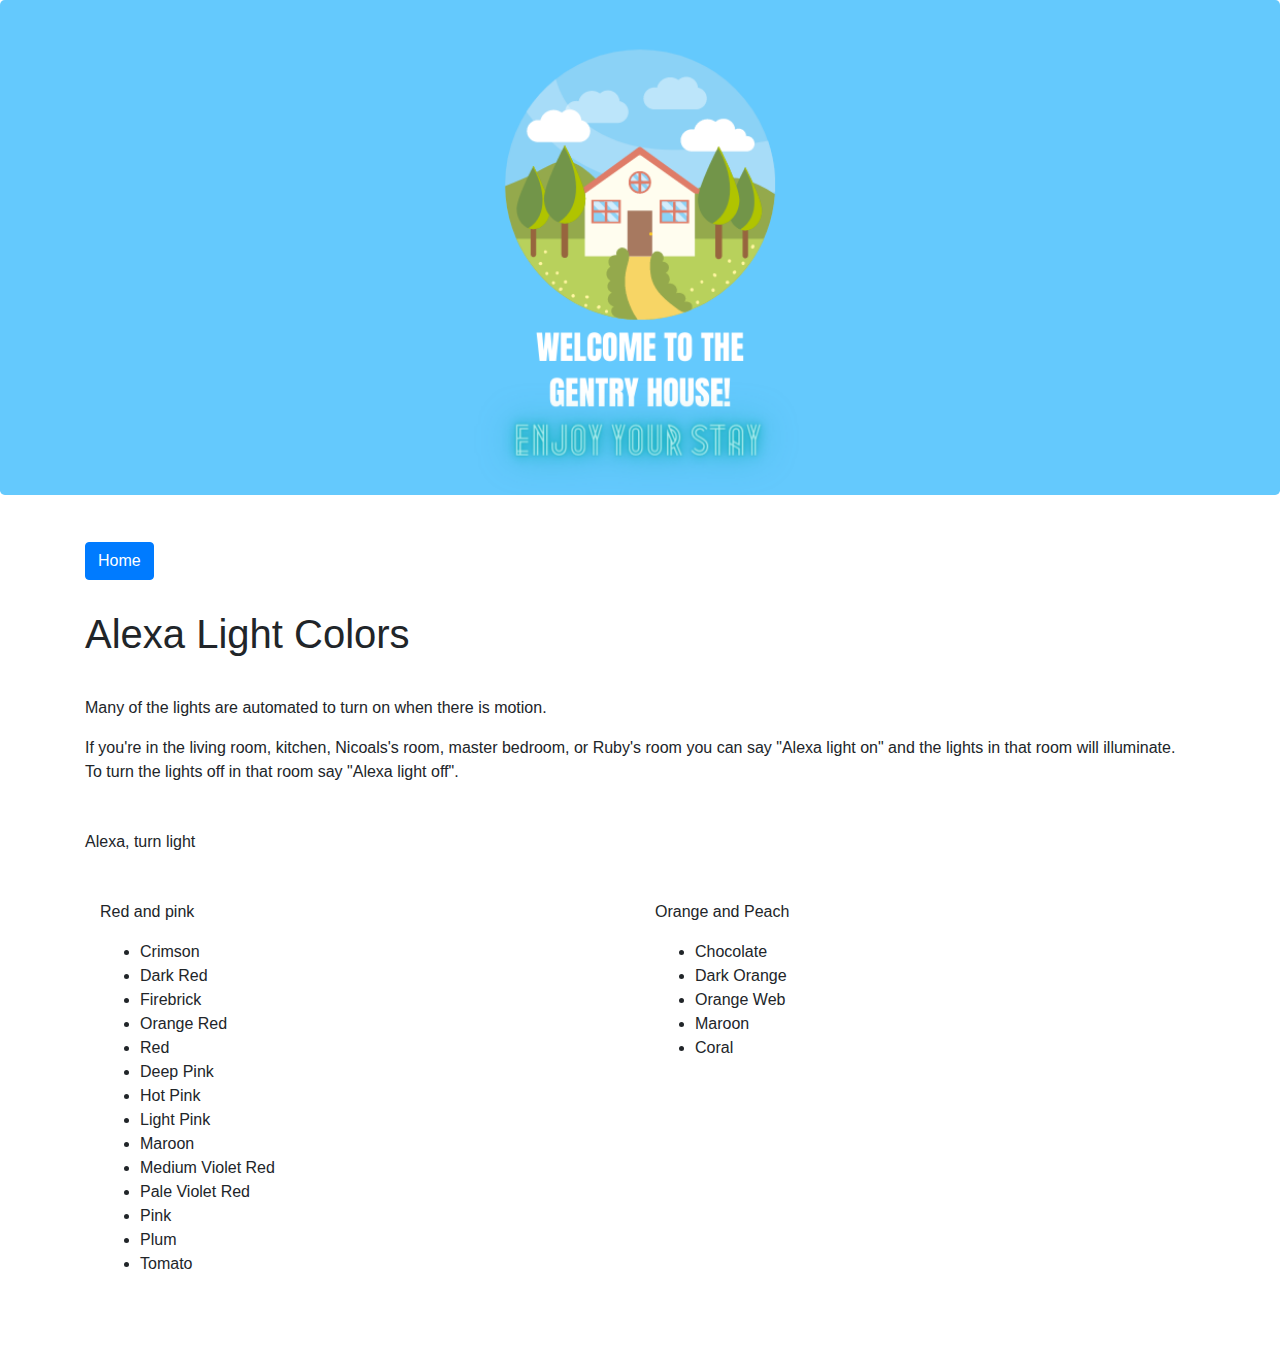
==== alexa-lights.html @ 43dc5900 "initial upload" ====
<!DOCTYPE html>
<html lang="en">

<head>
    <meta charset="UTF-8">
    <meta name="viewport" content="width=device-width, initial-scale=1.0">
    <title>Gentry House</title>
    <link rel="stylesheet" href="assets/css/style.css">
    <link rel="stylesheet" href="assets/bootstrap/css/bootstrap.css">
    <link rel="stylesheet" href="assets/bootstrap/css/bootstrap.min.css">
    <script src="assets/bootstrap/js/bootstrap.min.js"></script>
</head>

<body>
    <div class="jumbotron">
    </div>
    <div class="container">
        <div class="row">
            <a href="./index.html"><button type="button" class="btn btn-primary">Home</button></a>
        </div>
        <div class="row">
            <h1>Alexa Light Colors</h1>
        </div>
        <div class="row">
            <p>Many of the lights are automated to turn on when there is motion.</p>
            <p>If you're in the living room, kitchen, Nicoals's room, master bedroom, or Ruby's room you can say "Alexa light on" and the lights in that room will illuminate. To turn the lights off in that room say "Alexa light off".</p>
        </div>
        <div class="row">
            <p>Alexa, turn light</p>
        </div>
        <div class="row">
            <div class="col-sm">
                <p>Red and pink</p>
                <ul>
                    <li>Crimson</li>
                    <li>Dark Red</li>
                    <li>Firebrick</li>
                    <li>Orange Red</li>
                    <li>Red</li>
                    <li>Deep Pink</li>
                    <li>Hot Pink</li>
                    <li>Light Pink</li>
                    <li>Maroon</li>
                    <li>Medium Violet Red</li>
                    <li>Pale Violet Red</li>
                    <li>Pink</li>
                    <li>Plum</li>
                    <li>Tomato</li>
                </ul>
            </div>
            <div class="col-sm">
                <p>Orange and Peach</p>
                <ul>
                    <li>Chocolate</li>
                    <li>Dark Orange</li>
                    <li>Orange Web</li>
                    <li>Maroon</li>
                    <li>Coral</li>
                </ul>
            </div>
        </div>

    </div>
</body>
<script src="assets/bootstrap/js/jquery-3.5.1.slim.min.js" crossorigin="anonymous"></script>
<script src="assets/bootstrap/js/popper.min.js" crossorigin="anonymous"></script>

</html>
---- assets/css/style.css ----
@font-face {
    font-family: "Roboto";
    src: url("../fonts/Roboto-Medium.ttf") format("tff");
}

.jumbotron {
    background-image: url('../imgs/BG.png');
    background-position: center;
    background-repeat: no-repeat;
    background-size: cover;
    height: 55vh;
    color: white;
}


/* div.jumbotron {
    padding-bottom: 30px;
    margin-bottom: 0;
} */

.my-4 {
    width: 300px;
    text-align: left;
    margin-left: 0
}

.display-4 {
    padding-top: 20px;
    font-family: 'Roboto', Arial, sans-serif;
}

.bold {
    font-weight: bold;
}

.row {
    padding: 15px;
}

.smart {
    width: 300px;
}

.container {
    margin-top: 20px;
    margin-bottom: 50px;
}

.more-marg {
    margin-bottom: 100px;
}

.h-2 {
    font-size: 25px;
}

.col-img {
    text-align: center;
    padding-top: 30px;
    padding-bottom: 30px;
}

.smart-app {
    display: block;
    width: 250px;
}

@media only screen and (min-width: 850px) {
    .mobile-image {
        display: none;
    }
}

@media only screen and (max-width: 850px) {
    .more-marg {
        margin-bottom: 5px;
    }
    .desktop-image {
        display: none;
    }
    .smart {
        width: 220px;
    }
    .alexa-img {
        width: 220px;
    }
    .sec-img {
        width: 180px;
    }
    .center {
        text-align: center;
    }
    .mobile-container {
        margin-top: 0;
        margin-bottom: 0;
    }
    .echo1,
    .echo-fam {
        width: 100%;
        height: auto;
    }
    .smart-app {
        margin-left: auto;
        margin-right: auto;
    }
}
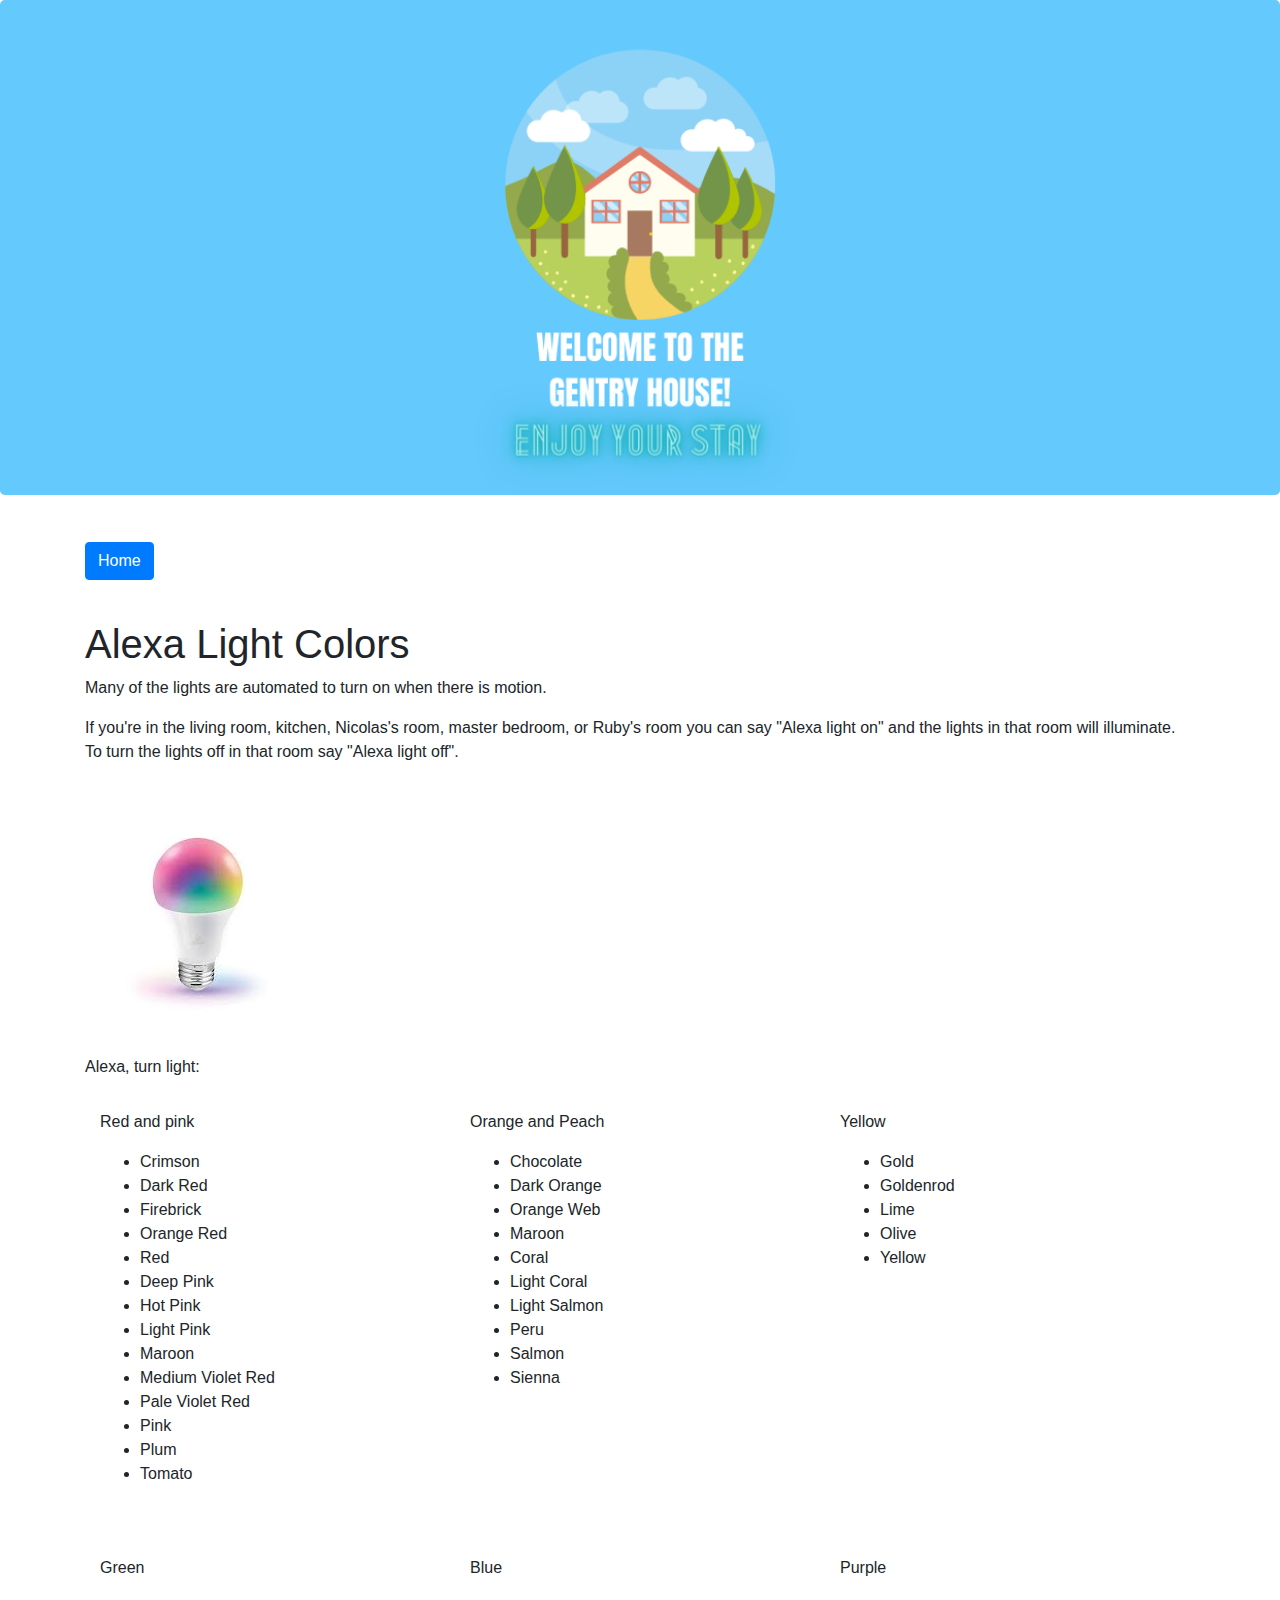
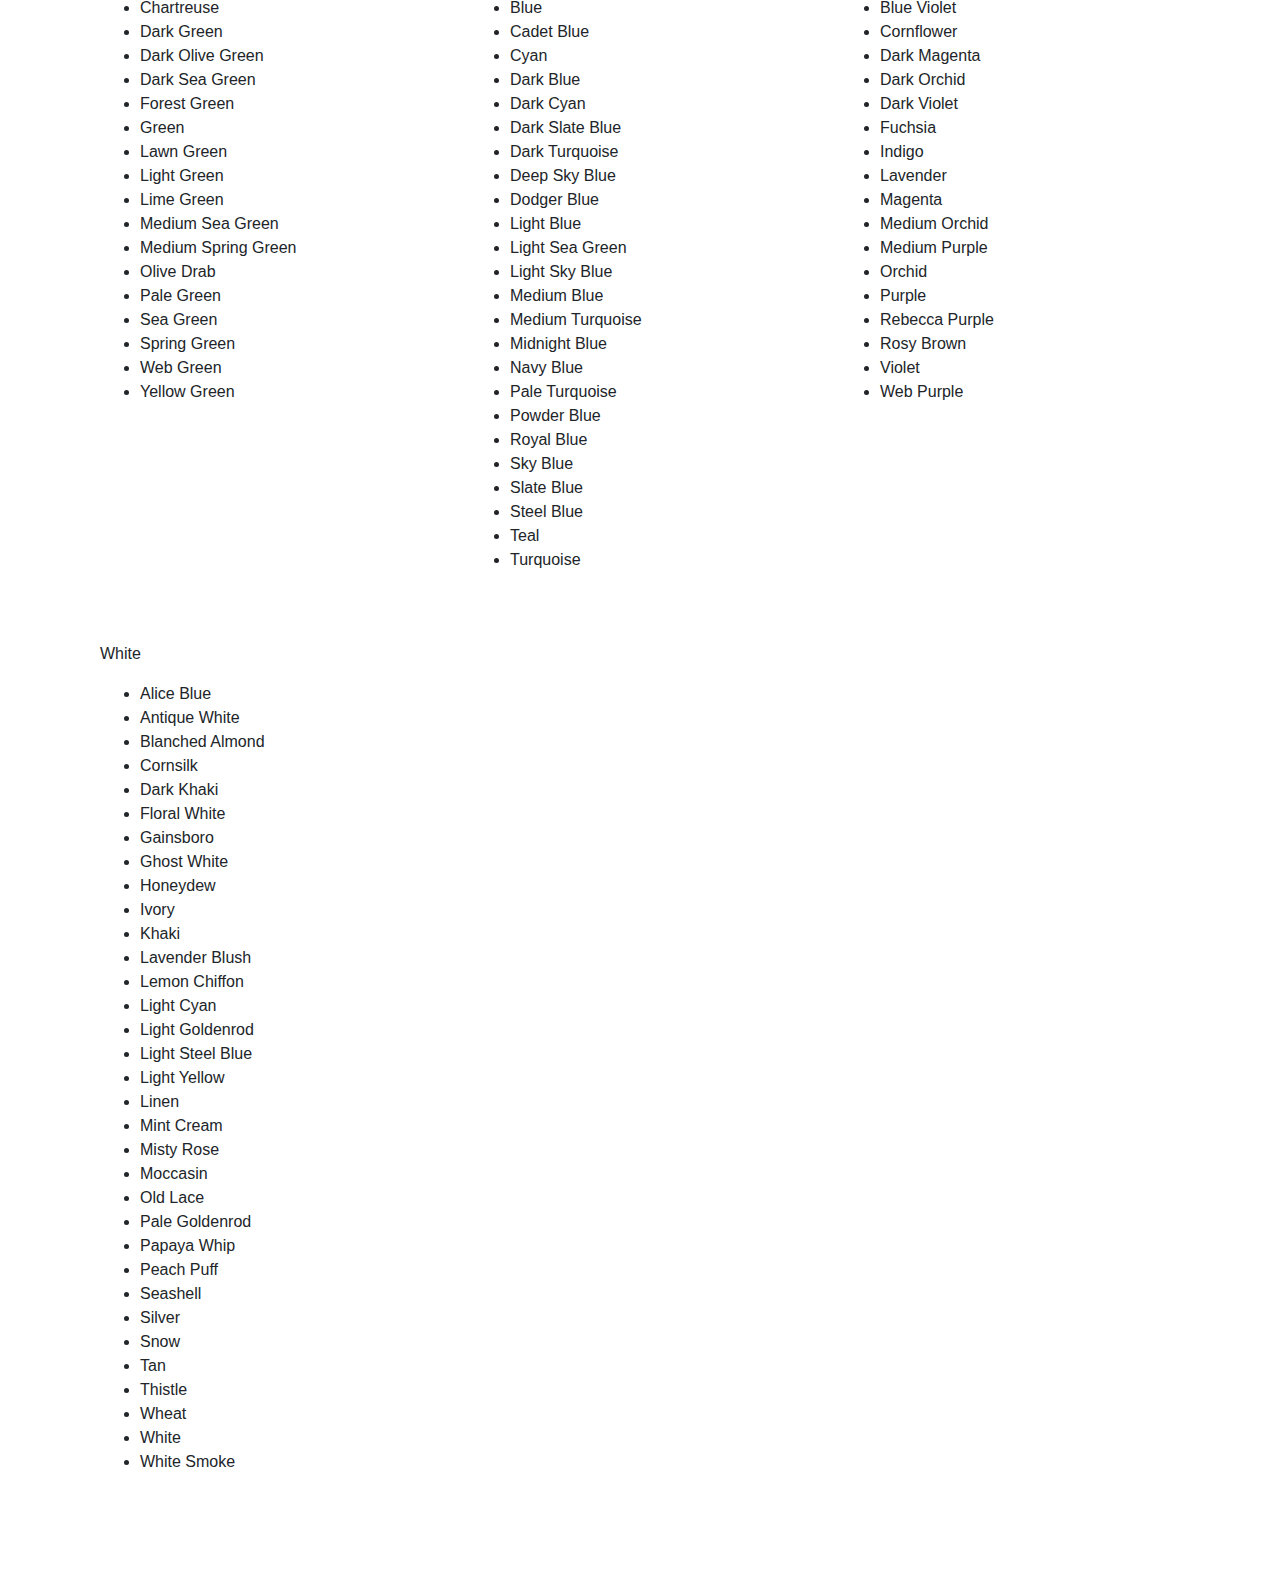
==== commit ce5e80b9: "deleted unneeded row code and optimised for safari browser" ====
--- a/alexa-lights.html
+++ b/alexa-lights.html
@@ -14,19 +14,22 @@
 <body>
     <div class="jumbotron">
     </div>
+    <div class="container button">
+        <a href="./index.html"><button type="button" class="btn btn-primary">Home</button></a>
+    </div>
     <div class="container">
-        <div class="row">
-            <a href="./index.html"><button type="button" class="btn btn-primary">Home</button></a>
-        </div>
-        <div class="row">
+        <div>
             <h1>Alexa Light Colors</h1>
         </div>
-        <div class="row">
+        <div>
             <p>Many of the lights are automated to turn on when there is motion.</p>
-            <p>If you're in the living room, kitchen, Nicoals's room, master bedroom, or Ruby's room you can say "Alexa light on" and the lights in that room will illuminate. To turn the lights off in that room say "Alexa light off".</p>
+            <p>If you're in the living room, kitchen, Nicolas's room, master bedroom, or Ruby's room you can say "Alexa light on" and the lights in that room will illuminate. To turn the lights off in that room say "Alexa light off".</p>
         </div>
-        <div class="row">
-            <p>Alexa, turn light</p>
+        <div>
+            <img src="./assets/imgs/bulb.jpeg" alt="">
+        </div>
+        <div>
+            <p>Alexa, turn light:</p>
         </div>
         <div class="row">
             <div class="col-sm">
@@ -56,13 +59,141 @@
                     <li>Orange Web</li>
                     <li>Maroon</li>
                     <li>Coral</li>
+                    <li>Light Coral</li>
+                    <li>Light Salmon</li>
+                    <li>Peru</li>
+                    <li>Salmon</li>
+                    <li>Sienna</li>
+                </ul>
+            </div>
+            <div class="col-sm">
+                <p>Yellow</p>
+                <ul>
+                    <li>Gold</li>
+                    <li>Goldenrod</li>
+                    <li>Lime</li>
+                    <li>Olive</li>
+                    <li>Yellow</li>
+                </ul>
+            </div>
+        </div>
+        <div class="row">
+            <div class="col-sm">
+                <p>Green</p>
+                <ul>
+                    <li>Chartreuse</li>
+                    <li>Dark Green</li>
+                    <li>Dark Olive Green</li>
+                    <li>Dark Sea Green</li>
+                    <li>Forest Green</li>
+                    <li>Green</li>
+                    <li>Lawn Green</li>
+                    <li>Light Green</li>
+                    <li>Lime Green</li>
+                    <li>Medium Sea Green</li>
+                    <li>Medium Spring Green</li>
+                    <li>Olive Drab</li>
+                    <li>Pale Green</li>
+                    <li>Sea Green</li>
+                    <li>Spring Green</li>
+                    <li>Web Green</li>
+                    <li>Yellow Green</li>
+                </ul>
+            </div>
+            <div class="col-sm">
+                <p>Blue</p>
+                <ul>
+                    <li>Blue</li>
+                    <li>Cadet Blue</li>
+                    <li>Cyan</li>
+                    <li>Dark Blue</li>
+                    <li>Dark Cyan</li>
+                    <li>Dark Slate Blue</li>
+                    <li>Dark Turquoise</li>
+                    <li>Deep Sky Blue</li>
+                    <li>Dodger Blue</li>
+                    <li>Light Blue</li>
+                    <li>Light Sea Green</li>
+                    <li>Light Sky Blue</li>
+                    <li>Medium Blue</li>
+                    <li>Medium Turquoise</li>
+                    <li>Midnight Blue</li>
+                    <li>Navy Blue</li>
+                    <li>Pale Turquoise</li>
+                    <li>Powder Blue</li>
+                    <li>Royal Blue</li>
+                    <li>Sky Blue</li>
+                    <li>Slate Blue</li>
+                    <li>Steel Blue</li>
+                    <li>Teal</li>
+                    <li>Turquoise</li>
+                </ul>
+            </div>
+            <div class="col-sm">
+                <p>Purple</p>
+                <ul>
+                    <li>Blue Violet</li>
+                    <li>Cornflower</li>
+                    <li>Dark Magenta</li>
+                    <li>Dark Orchid</li>
+                    <li>Dark Violet</li>
+                    <li>Fuchsia</li>
+                    <li>Indigo</li>
+                    <li>Lavender</li>
+                    <li>Magenta</li>
+                    <li>Medium Orchid</li>
+                    <li>Medium Purple</li>
+                    <li>Orchid</li>
+                    <li>Purple</li>
+                    <li>Rebecca Purple</li>
+                    <li>Rosy Brown</li>
+                    <li>Violet</li>
+                    <li>Web Purple</li>
                 </ul>
             </div>
         </div>
 
+        <div class="row">
+            <div class="col-sm">
+                <p>White</p>
+                <ul>
+                    <li>Alice Blue</li>
+                    <li>Antique White</li>
+                    <li>Blanched Almond</li>
+                    <li>Cornsilk</li>
+                    <li>Dark Khaki</li>
+                    <li>Floral White</li>
+                    <li>Gainsboro</li>
+                    <li>Ghost White</li>
+                    <li>Honeydew</li>
+                    <li>Ivory</li>
+                    <li>Khaki</li>
+                    <li>Lavender Blush</li>
+                    <li>Lemon Chiffon</li>
+                    <li>Light Cyan</li>
+                    <li>Light Goldenrod</li>
+                    <li>Light Steel Blue</li>
+                    <li>Light Yellow</li>
+                    <li>Linen</li>
+                    <li>Mint Cream</li>
+                    <li>Misty Rose</li>
+                    <li>Moccasin</li>
+                    <li>Old Lace</li>
+                    <li>Pale Goldenrod</li>
+                    <li>Papaya Whip</li>
+                    <li>Peach Puff</li>
+                    <li>Seashell</li>
+                    <li>Silver</li>
+                    <li>Snow</li>
+                    <li>Tan</li>
+                    <li>Thistle</li>
+                    <li>Wheat</li>
+                    <li>White</li>
+                    <li>White Smoke</li>
+                </ul>
+            </div>
+        </div>
     </div>
 </body>
-<script src="assets/bootstrap/js/jquery-3.5.1.slim.min.js" crossorigin="anonymous"></script>
-<script src="assets/bootstrap/js/popper.min.js" crossorigin="anonymous"></script>
 
 </html>--- a/assets/css/style.css
+++ b/assets/css/style.css
@@ -1,106 +1,142 @@
-@font-face {
-    font-family: "Roboto";
-    src: url("../fonts/Roboto-Medium.ttf") format("tff");
-}
-
-.jumbotron {
-    background-image: url('../imgs/BG.png');
-    background-position: center;
-    background-repeat: no-repeat;
-    background-size: cover;
-    height: 55vh;
-    color: white;
-}
-
-
-/* div.jumbotron {
+    @font-face {
+        font-family: "Roboto";
+        src: url("../fonts/Roboto-Medium.ttf") format("tff");
+    }
+    
+    .jumbotron {
+        background-image: url('../imgs/BG.png');
+        background-position: center;
+        background-repeat: no-repeat;
+        background-size: cover;
+        height: 55vh;
+        color: white;
+    }
+    /* div.jumbotron {
     padding-bottom: 30px;
     margin-bottom: 0;
 } */
-
-.my-4 {
-    width: 300px;
-    text-align: left;
-    margin-left: 0
-}
-
-.display-4 {
-    padding-top: 20px;
-    font-family: 'Roboto', Arial, sans-serif;
-}
-
-.bold {
-    font-weight: bold;
-}
-
-.row {
-    padding: 15px;
-}
-
-.smart {
-    width: 300px;
-}
-
-.container {
-    margin-top: 20px;
-    margin-bottom: 50px;
-}
-
-.more-marg {
-    margin-bottom: 100px;
-}
-
-.h-2 {
-    font-size: 25px;
-}
-
-.col-img {
-    text-align: center;
-    padding-top: 30px;
-    padding-bottom: 30px;
-}
-
-.smart-app {
-    display: block;
-    width: 250px;
-}
-
-@media only screen and (min-width: 850px) {
-    .mobile-image {
-        display: none;
+    
+    .small-font {
+        font-size: 12px;
+        padding-bottom: 20px;
+        padding-left: 10px;
+        ;
     }
-}
-
-@media only screen and (max-width: 850px) {
+    
+    img {
+        margin-top: 25px;
+        margin-bottom: 25px;
+    }
+    
+    ul {
+        margin-bottom: 40px !important;
+    }
+    
+    .youtube {
+        margin-bottom: 20px;
+        ;
+    }
+    
+    .btn-primary {
+        margin-top: 15px;
+        margin-bottom: 20px;
+    }
+    
+    .my-4 {
+        width: 300px;
+        text-align: left;
+        margin-left: 0
+    }
+    
+    .display-4 {
+        padding-top: 20px;
+        font-family: 'Roboto', Arial, sans-serif;
+    }
+    
+    .bold {
+        font-weight: bold;
+    }
+    
+    .row {
+        padding: 15px;
+    }
+    
+    .smart {
+        width: 300px;
+    }
+    
+    .container {
+        margin-top: 20px;
+        margin-bottom: 50px;
+    }
+    
     .more-marg {
-        margin-bottom: 5px;
+        margin-bottom: 100px;
     }
-    .desktop-image {
-        display: none;
+    
+    .h-2 {
+        font-size: 25px;
     }
-    .smart {
-        width: 220px;
+    
+    .col-img {
+        text-align: center;
+        margin-top: 30px;
+        margin-bottom: 30px;
     }
-    .alexa-img {
-        width: 220px;
-    }
-    .sec-img {
-        width: 180px;
-    }
-    .center {
-        text-align: center;
-    }
-    .mobile-container {
-        margin-top: 0;
-        margin-bottom: 0;
-    }
-    .echo1,
-    .echo-fam {
-        width: 100%;
+    
+    .smart-app {
+        display: block;
+        width: 250px;
         height: auto;
     }
-    .smart-app {
-        margin-left: auto;
-        margin-right: auto;
+    
+    .echo-fam {
+        margin-bottom: 20px;
     }
-}+    
+    .button {
+        margin: 0;
+    }
+    
+    @media only screen and (min-width: 900px) {
+        .mobile-image {
+            display: none;
+        }
+    }
+    
+    @media only screen and (max-width: 900px) {
+        .more-marg {
+            margin-bottom: 5px;
+        }
+        .desktop-image {
+            display: none;
+        }
+        .smart {
+            width: 220px;
+        }
+        .alexa-img {
+            width: 220px;
+        }
+        .sec-img {
+            width: 180px;
+        }
+        .center {
+            text-align: center;
+        }
+        .mobile-container {
+            margin-top: 0;
+            margin-bottom: 0;
+        }
+        .echo1 {
+            width: 90%;
+            height: auto;
+        }
+        .echo-fam {
+            width: 90%;
+            height: auto;
+        }
+        .smart-app {
+            margin-left: auto;
+            margin-right: auto;
+        }
+    }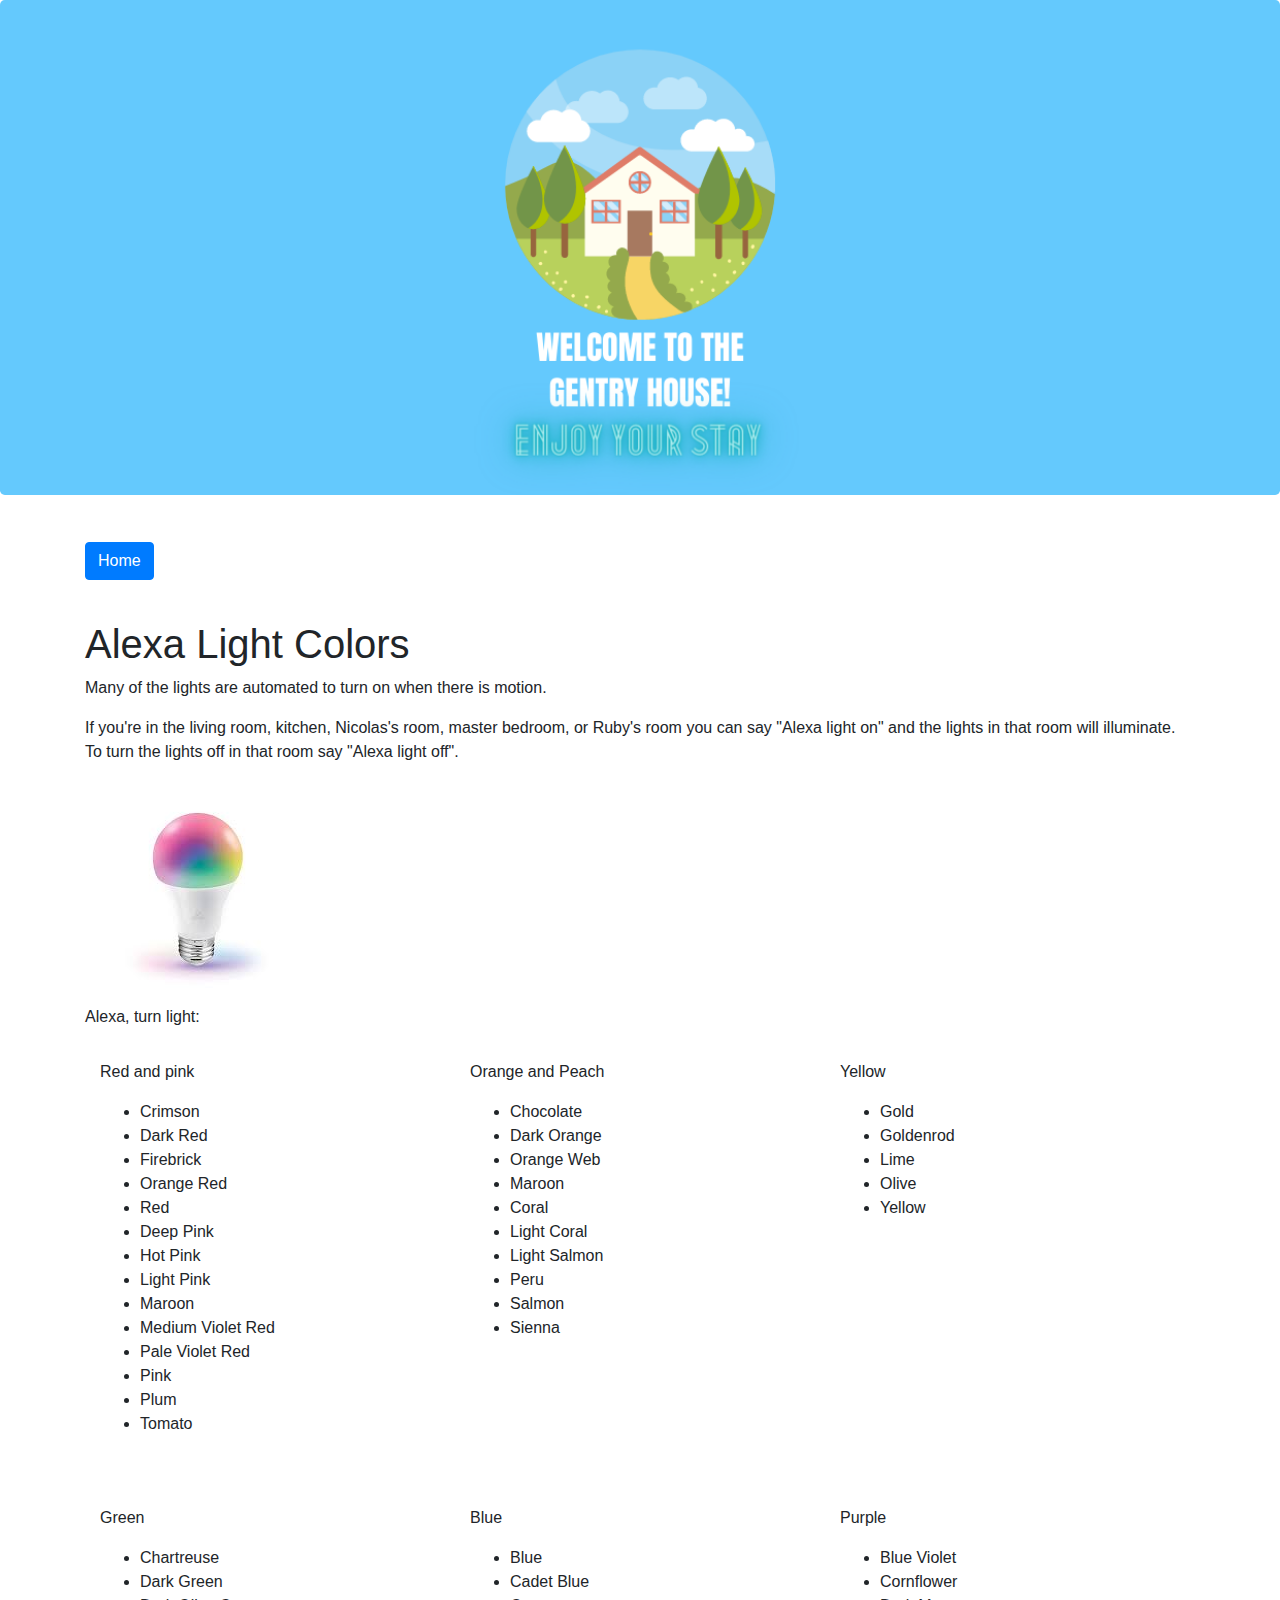
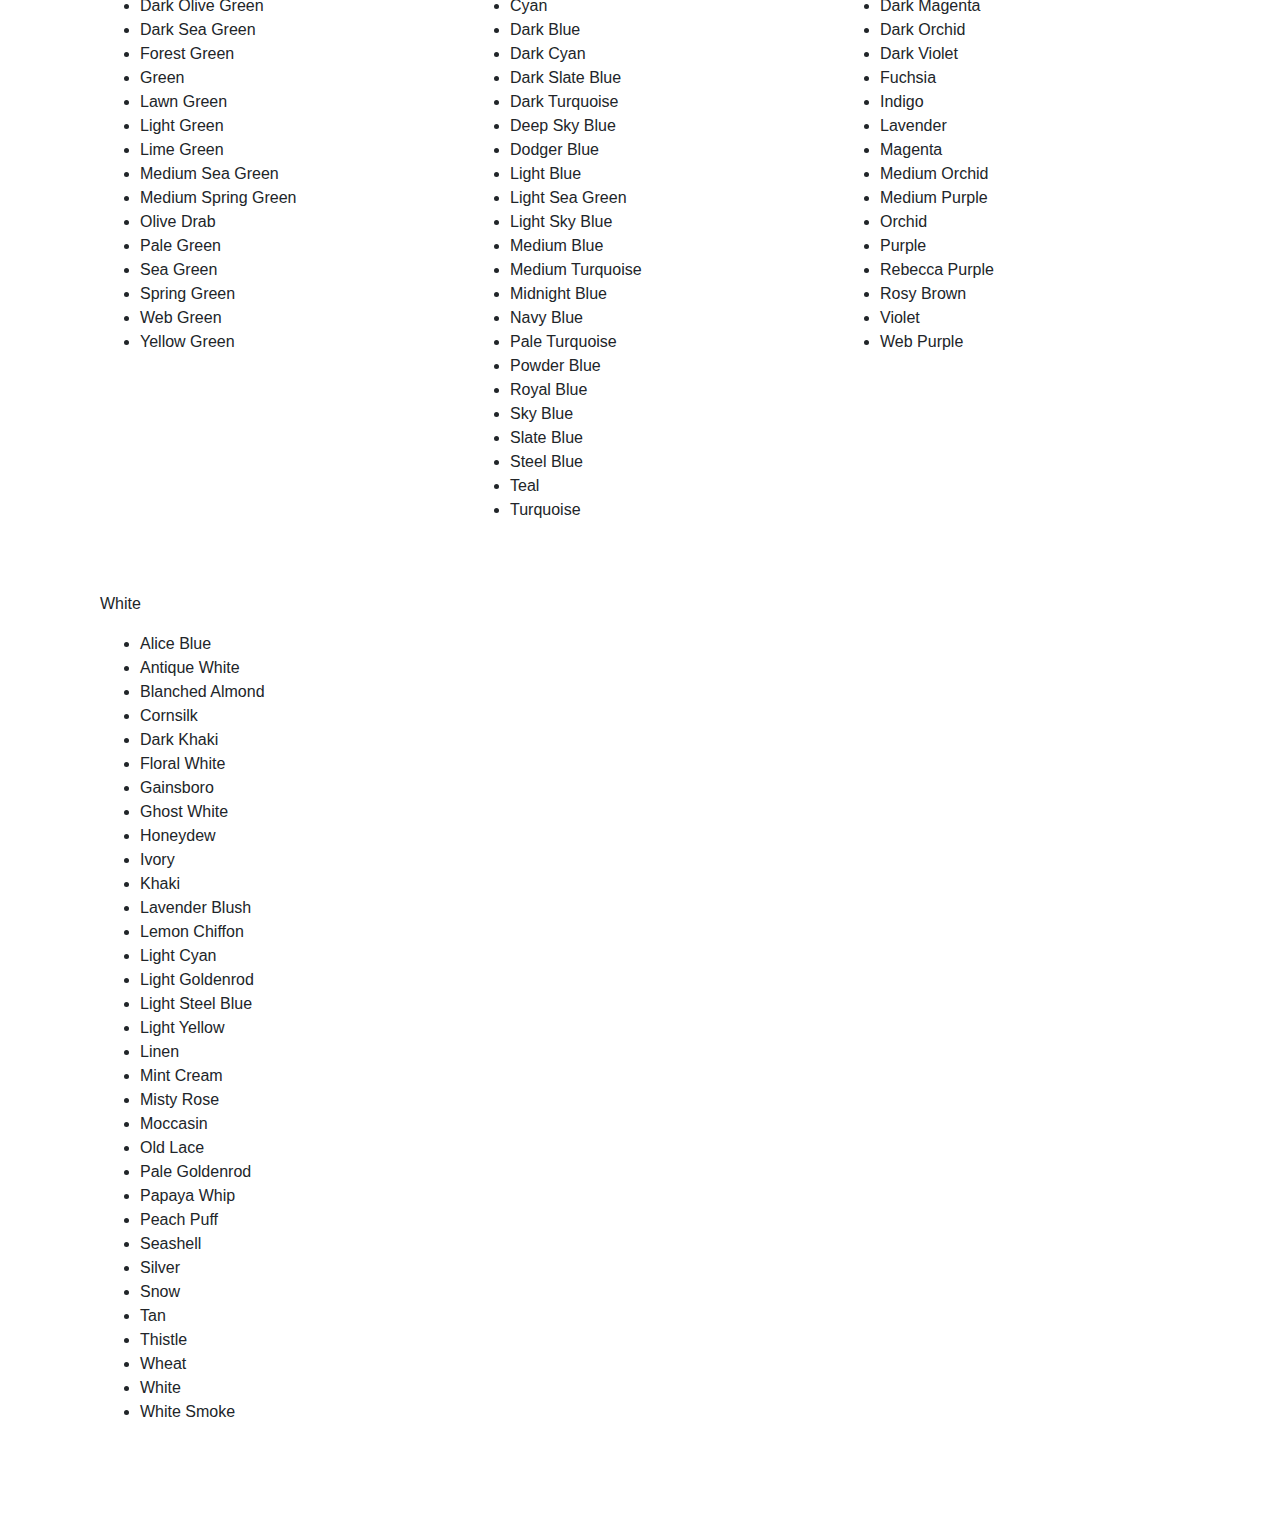
==== commit 5cfad691: "bunch of updates, too many to list" ====
--- a/alexa-lights.html
+++ b/alexa-lights.html
@@ -4,11 +4,12 @@
 <head>
     <meta charset="UTF-8">
     <meta name="viewport" content="width=device-width, initial-scale=1.0">
+    <meta name="description" content="Smart Home Intranet">
+    <meta name="author" content="Randy Gentry">
     <title>Gentry House</title>
     <link rel="stylesheet" href="assets/css/style.css">
     <link rel="stylesheet" href="assets/bootstrap/css/bootstrap.css">
     <link rel="stylesheet" href="assets/bootstrap/css/bootstrap.min.css">
-    <script src="assets/bootstrap/js/bootstrap.min.js"></script>
 </head>
 
 <body>
--- a/assets/css/style.css
+++ b/assets/css/style.css
@@ -22,11 +22,10 @@
         padding-left: 10px;
         ;
     }
-    
-    img {
+    /* img {
         margin-top: 25px;
         margin-bottom: 25px;
-    }
+    } */
     
     ul {
         margin-bottom: 40px !important;
@@ -34,7 +33,6 @@
     
     .youtube {
         margin-bottom: 20px;
-        ;
     }
     
     .btn-primary {
@@ -98,6 +96,10 @@
         margin: 0;
     }
     
+    .more-space {
+        margin-top: 20px;
+    }
+    
     @media only screen and (min-width: 900px) {
         .mobile-image {
             display: none;
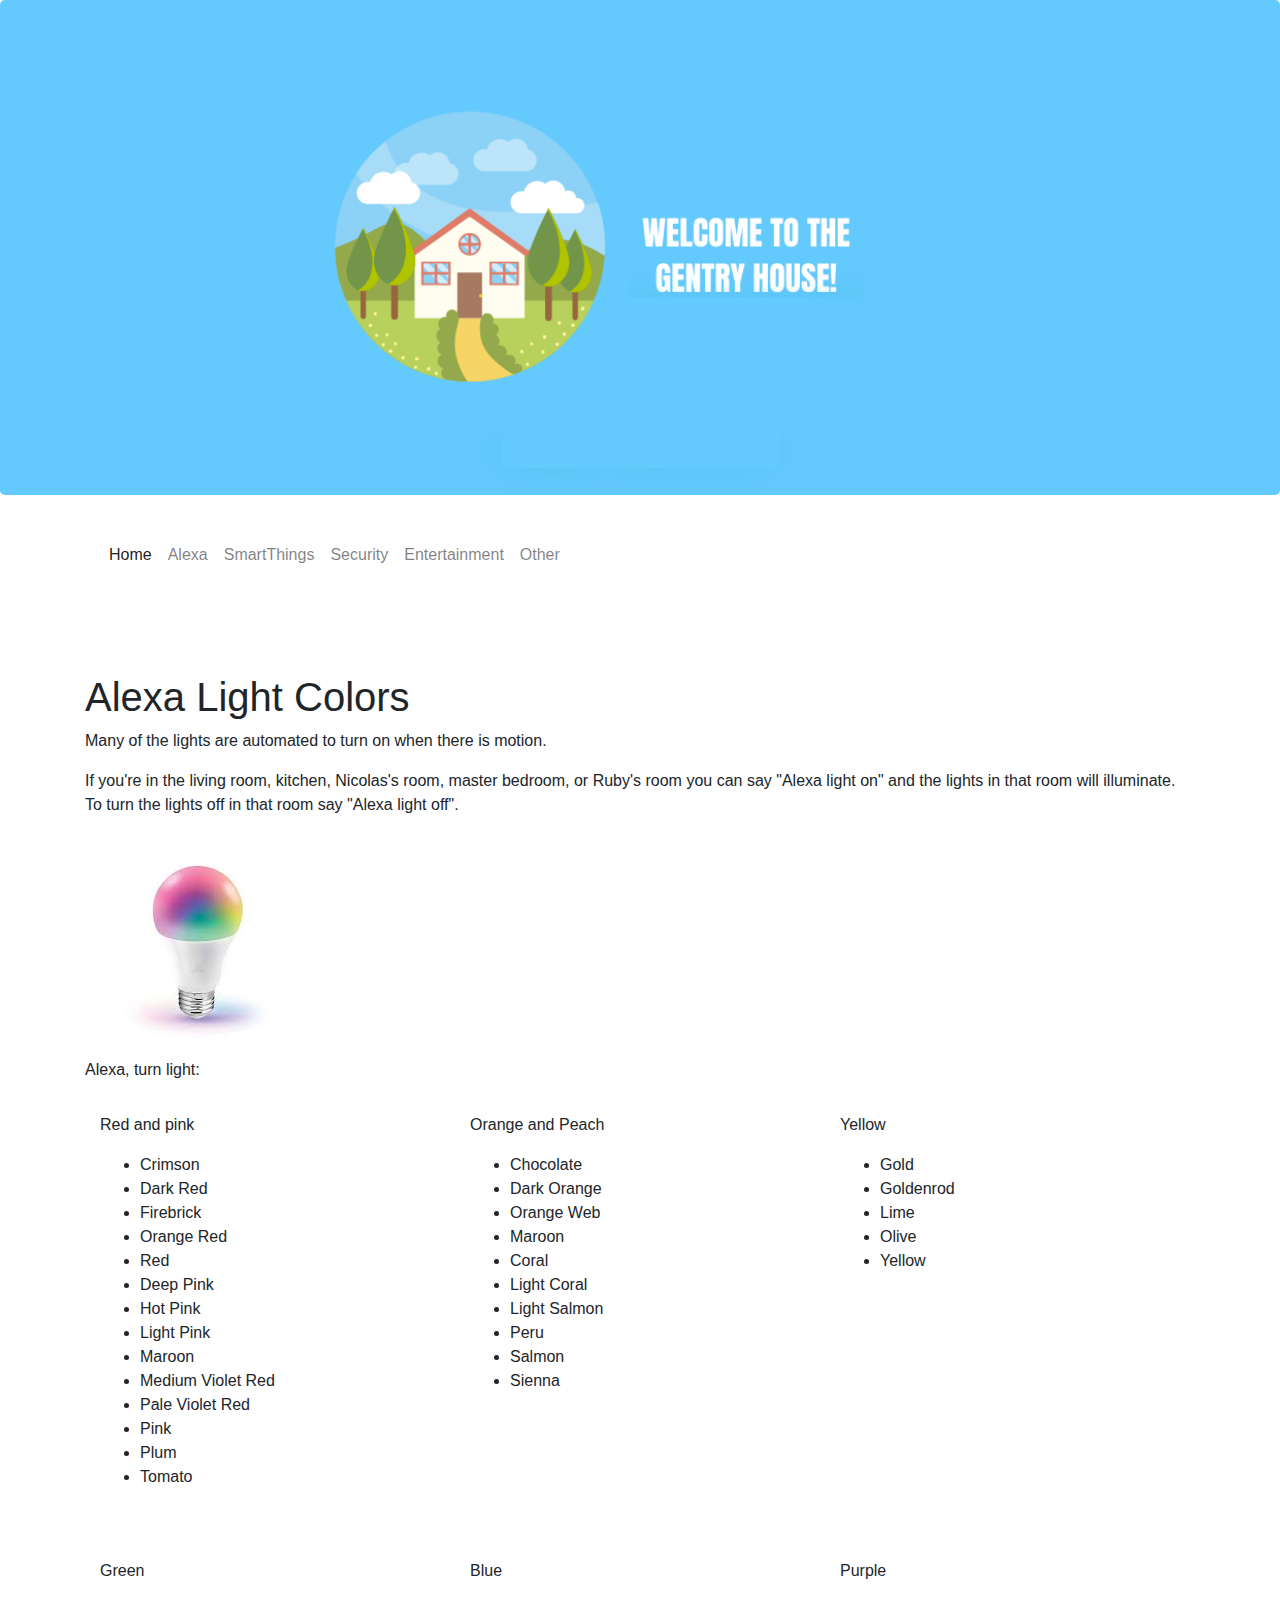
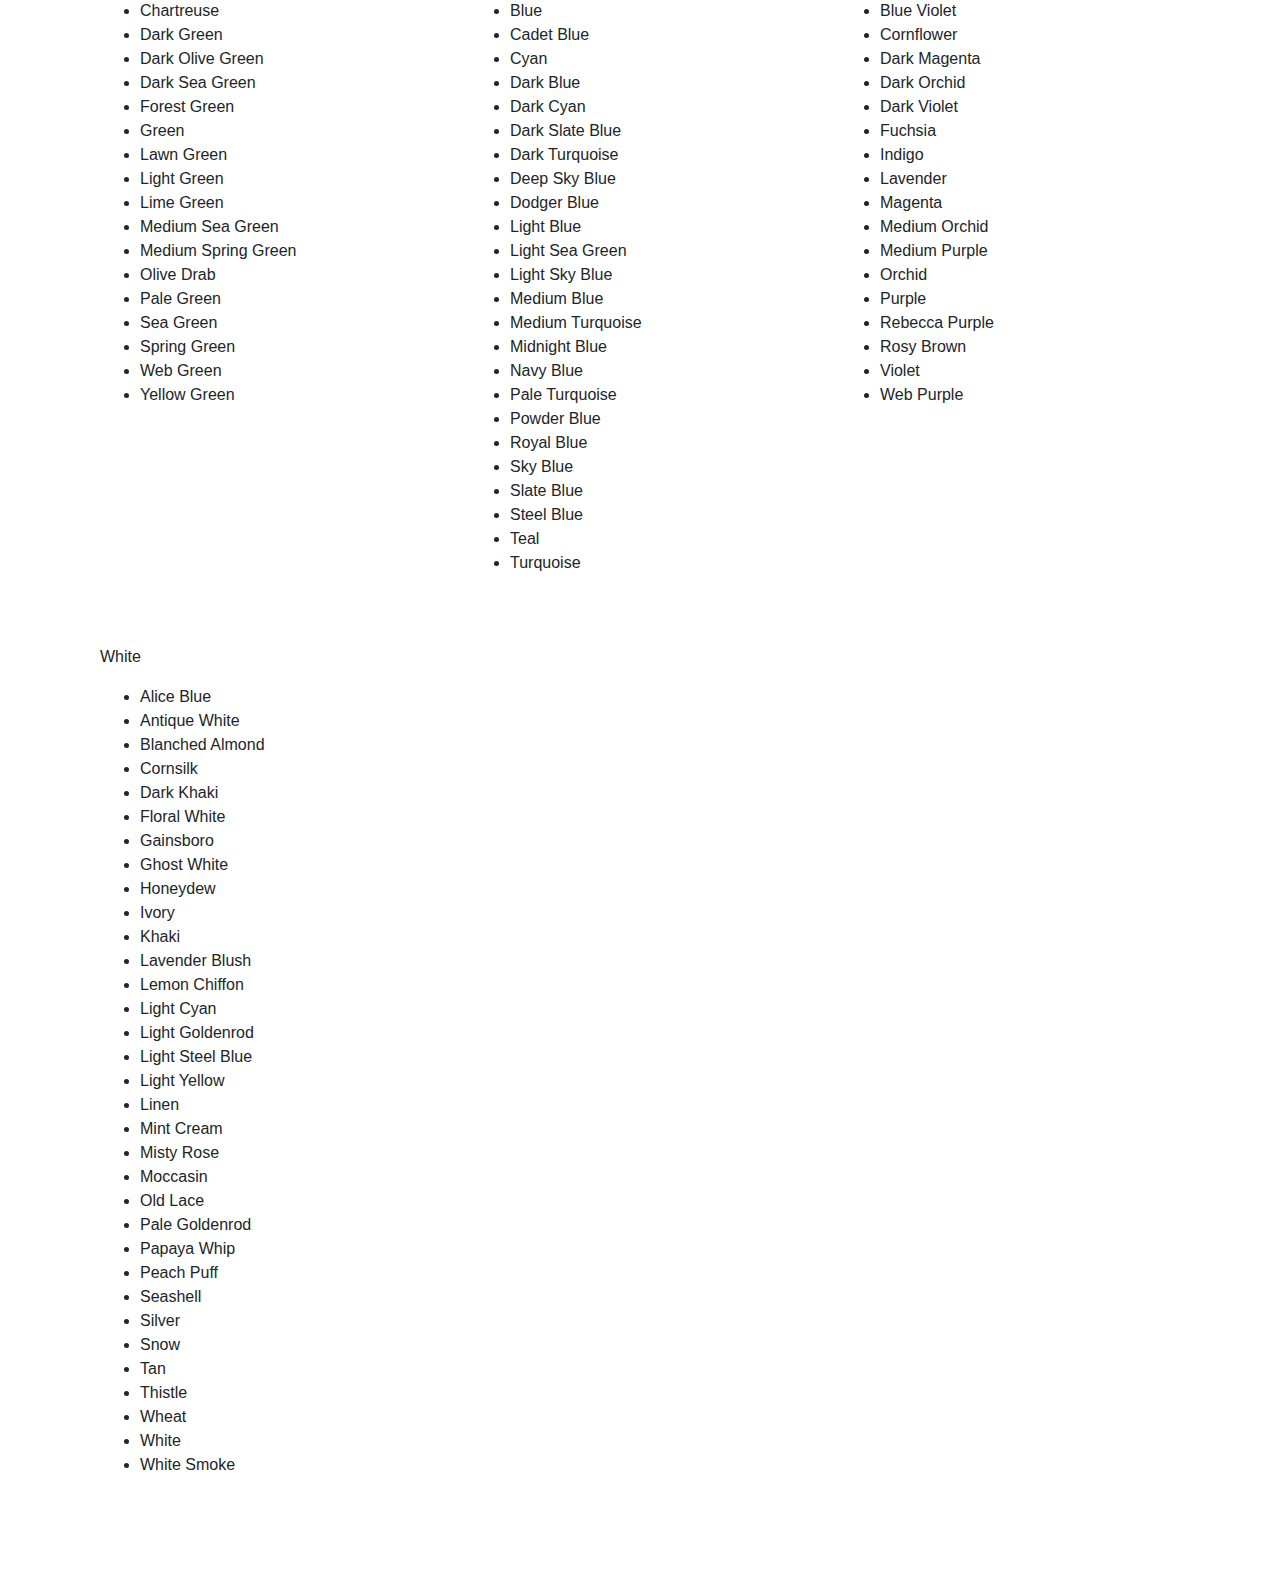
==== commit ab7675dc: "Updated many things" ====
--- a/alexa-lights.html
+++ b/alexa-lights.html
@@ -10,21 +10,63 @@
     <link rel="stylesheet" href="assets/css/style.css">
     <link rel="stylesheet" href="assets/bootstrap/css/bootstrap.css">
     <link rel="stylesheet" href="assets/bootstrap/css/bootstrap.min.css">
+    <script src="https://code.jquery.com/jquery-3.2.1.slim.min.js"
+        integrity="sha384-KJ3o2DKtIkvYIK3UENzmM7KCkRr/rE9/Qpg6aAZGJwFDMVNA/GpGFF93hXpG5KkN"
+        crossorigin="anonymous"></script>
+    <script src="https://cdn.jsdelivr.net/npm/popper.js@1.12.9/dist/umd/popper.min.js"
+        integrity="sha384-ApNbgh9B+Y1QKtv3Rn7W3mgPxhU9K/ScQsAP7hUibX39j7fakFPskvXusvfa0b4Q"
+        crossorigin="anonymous"></script>
+    <script src="https://cdn.jsdelivr.net/npm/bootstrap@4.0.0/dist/js/bootstrap.min.js"
+        integrity="sha384-JZR6Spejh4U02d8jOt6vLEHfe/JQGiRRSQQxSfFWpi1MquVdAyjUar5+76PVCmYl"
+        crossorigin="anonymous"></script>
 </head>
 
 <body>
     <div class="jumbotron">
     </div>
-    <div class="container button">
+    <div class="container">
+        <nav class="navbar navbar-expand-lg navbar-light">
+            <!-- <a class="navbar-brand" href="#">Navbar</a> -->
+            <button class="navbar-toggler" type="button" data-toggle="collapse" data-target="#navbarNav"
+                aria-controls="navbarNav" aria-expanded="false" aria-label="Toggle navigation">
+                <span class="navbar-toggler-icon"></span>
+            </button>
+            <div class="collapse navbar-collapse" id="navbarNav">
+                <ul class="navbar-nav">
+                    <li class="nav-item active">
+                        <a class="nav-link" href="index.html">Home <span class="sr-only">(current)</span></a>
+                    </li>
+                    <li class="nav-item">
+                        <a class="nav-link" href="alexa.html">Alexa</a>
+                    </li>
+                    <li class="nav-item">
+                        <a class="nav-link" href="smartthings.html">SmartThings</a>
+                    </li>
+                    <li class="nav-item">
+                        <a class="nav-link" href="security.html">Security</a>
+                    </li>
+                    <li class="nav-item">
+                        <a class="nav-link" href="entertainment.html">Entertainment</a>
+                    </li>
+                    <li class="nav-item">
+                        <a class="nav-link" href="other.html">Other</a>
+                    </li>
+                </ul>
+            </div>
+        </nav>
+    </div>
+    <!-- <div class="container button">
         <a href="./index.html"><button type="button" class="btn btn-primary">Home</button></a>
-    </div>
+    </div> -->
     <div class="container">
         <div>
             <h1>Alexa Light Colors</h1>
         </div>
         <div>
             <p>Many of the lights are automated to turn on when there is motion.</p>
-            <p>If you're in the living room, kitchen, Nicolas's room, master bedroom, or Ruby's room you can say "Alexa light on" and the lights in that room will illuminate. To turn the lights off in that room say "Alexa light off".</p>
+            <p>If you're in the living room, kitchen, Nicolas's room, master bedroom, or Ruby's room you can say "Alexa
+                light on" and the lights in that room will illuminate. To turn the lights off in that room say "Alexa
+                light off".</p>
         </div>
         <div>
             <img src="./assets/imgs/bulb.jpeg" alt="">
--- a/assets/css/style.css
+++ b/assets/css/style.css
@@ -1,144 +1,161 @@
-    @font-face {
-        font-family: "Roboto";
-        src: url("../fonts/Roboto-Medium.ttf") format("tff");
-    }
-    
-    .jumbotron {
-        background-image: url('../imgs/BG.png');
-        background-position: center;
-        background-repeat: no-repeat;
-        background-size: cover;
-        height: 55vh;
-        color: white;
-    }
-    /* div.jumbotron {
+@font-face {
+  font-family: "Roboto";
+  src: url("../fonts/Roboto-Medium.ttf") format("tff");
+}
+
+.jumbotron {
+  background-image: url("../imgs/BG-1.png");
+  background-color: #64c9fd !important; 
+  background-position: center;
+  background-repeat: no-repeat;
+  background-size: cover;
+  height: 55vh;
+}
+/* div.jumbotron {
     padding-bottom: 30px;
     margin-bottom: 0;
 } */
-    
-    .small-font {
-        font-size: 12px;
-        padding-bottom: 20px;
-        padding-left: 10px;
-        ;
-    }
-    /* img {
+
+.lock {
+  width: 100px;
+  margin-bottom: 30px;
+}
+
+.nest-protect {
+  width: 100px;
+  margin-bottom: 30px;
+}
+
+.dome {
+  width: 100px;
+  margin-bottom: 30px;
+}
+
+.small-font {
+  font-size: 12px;
+  padding-bottom: 20px;
+  padding-left: 10px;
+}
+/* img {
         margin-top: 25px;
         margin-bottom: 25px;
     } */
-    
-    ul {
-        margin-bottom: 40px !important;
-    }
-    
-    .youtube {
-        margin-bottom: 20px;
-    }
-    
-    .btn-primary {
-        margin-top: 15px;
-        margin-bottom: 20px;
-    }
-    
-    .my-4 {
-        width: 300px;
-        text-align: left;
-        margin-left: 0
-    }
-    
-    .display-4 {
-        padding-top: 20px;
-        font-family: 'Roboto', Arial, sans-serif;
-    }
-    
-    .bold {
-        font-weight: bold;
-    }
-    
-    .row {
-        padding: 15px;
-    }
-    
-    .smart {
-        width: 300px;
-    }
-    
-    .container {
-        margin-top: 20px;
-        margin-bottom: 50px;
-    }
-    
-    .more-marg {
-        margin-bottom: 100px;
-    }
-    
-    .h-2 {
-        font-size: 25px;
-    }
-    
-    .col-img {
-        text-align: center;
-        margin-top: 30px;
-        margin-bottom: 30px;
-    }
-    
-    .smart-app {
-        display: block;
-        width: 250px;
-        height: auto;
-    }
-    
-    .echo-fam {
-        margin-bottom: 20px;
-    }
-    
-    .button {
-        margin: 0;
-    }
-    
-    .more-space {
-        margin-top: 20px;
-    }
-    
-    @media only screen and (min-width: 900px) {
-        .mobile-image {
-            display: none;
-        }
-    }
-    
-    @media only screen and (max-width: 900px) {
-        .more-marg {
-            margin-bottom: 5px;
-        }
-        .desktop-image {
-            display: none;
-        }
-        .smart {
-            width: 220px;
-        }
-        .alexa-img {
-            width: 220px;
-        }
-        .sec-img {
-            width: 180px;
-        }
-        .center {
-            text-align: center;
-        }
-        .mobile-container {
-            margin-top: 0;
-            margin-bottom: 0;
-        }
-        .echo1 {
-            width: 90%;
-            height: auto;
-        }
-        .echo-fam {
-            width: 90%;
-            height: auto;
-        }
-        .smart-app {
-            margin-left: auto;
-            margin-right: auto;
-        }
-    }+
+ul {
+  margin-bottom: 40px !important;
+}
+
+.youtube {
+  margin-bottom: 20px;
+}
+
+.btn-primary {
+  margin-top: 15px;
+  margin-bottom: 20px;
+}
+
+.my-4 {
+  width: 300px;
+  text-align: left;
+  margin-left: 0;
+}
+
+.display-4 {
+  padding-top: 20px;
+  font-family: "Roboto", Arial, sans-serif;
+}
+
+.bold {
+  font-weight: bold;
+}
+
+.row {
+  padding: 15px;
+}
+
+.smart {
+  width: 300px;
+}
+
+.container {
+  margin-top: 20px;
+  margin-bottom: 50px;
+}
+
+.more-marg {
+  margin-bottom: 100px;
+}
+
+.h-2 {
+  font-size: 25px;
+}
+
+.col-img {
+  text-align: center;
+  margin-top: 30px;
+  margin-bottom: 30px;
+}
+
+.smart-app {
+  display: block;
+  width: 250px;
+  height: auto;
+}
+
+.echo-fam {
+  margin-bottom: 20px;
+}
+
+.button {
+  margin: 0;
+}
+
+.more-space {
+  margin-top: 20px;
+}
+
+@media only screen and (min-width: 900px) {
+  .mobile-image {
+    display: none;
+  }
+}
+
+@media only screen and (max-width: 900px) {
+  .jumbotron {
+    background-image: url("../imgs/BG-mobile.png");
+  }
+  .more-marg {
+    margin-bottom: 5px;
+  }
+  .desktop-image {
+    display: none;
+  }
+  .smart {
+    width: 220px;
+  }
+  .alexa-img {
+    width: 220px;
+  }
+  .sec-img {
+    width: 180px;
+  }
+  .center {
+    text-align: center;
+  }
+  .mobile-container {
+    margin-top: 0;
+    margin-bottom: 0;
+  }
+  .echo1 {
+    width: 90%;
+    height: auto;
+  }
+  .echo-fam {
+    width: 90%;
+    height: auto;
+  }
+  .smart-app {
+    margin-left: auto;
+    margin-right: auto;
+  }
+}
